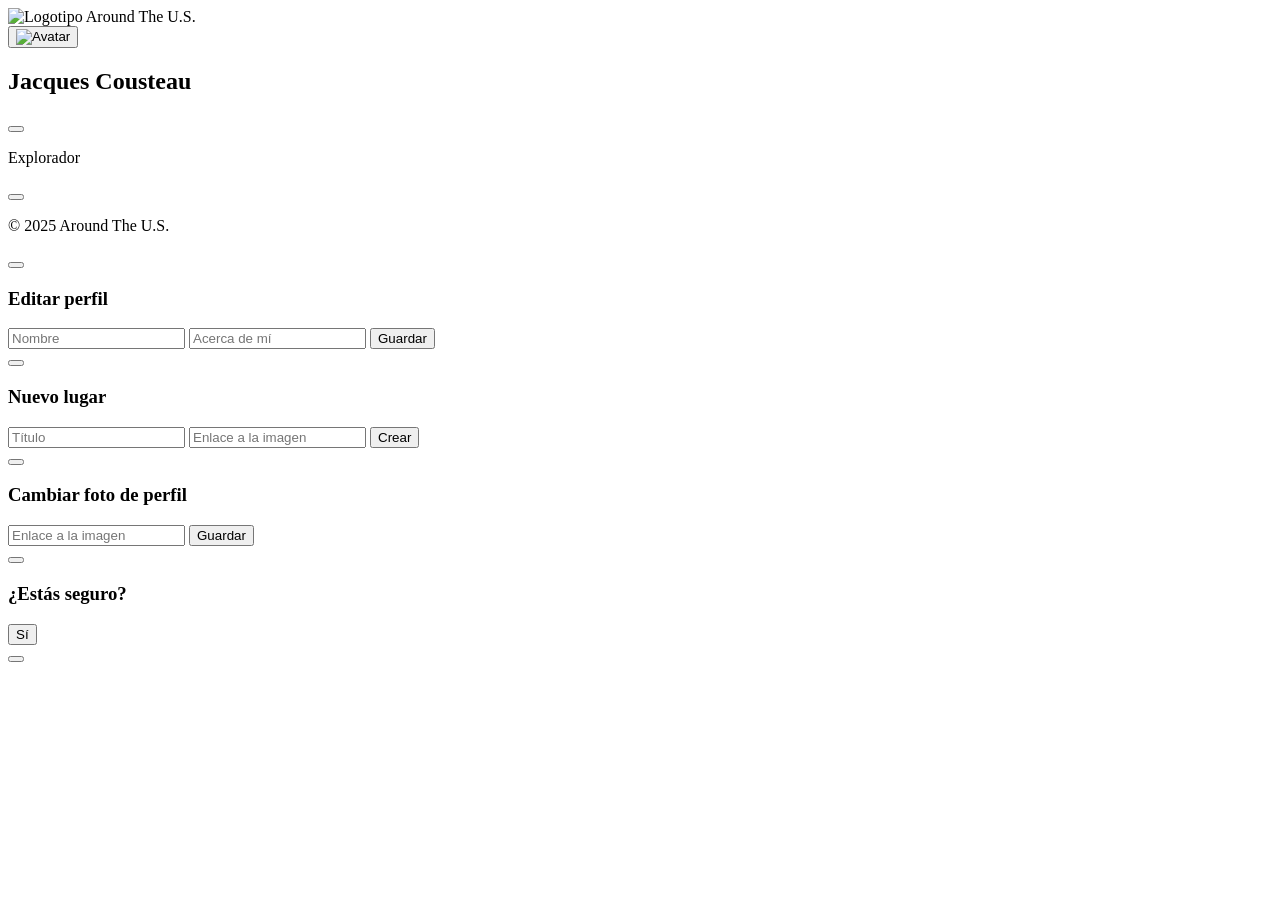
==== src/index.html @ 897a3ea7 "fix: Mueve html a src" ====
<!doctype html>
<html lang="es">
  <head>
    <meta charset="UTF-8" />
    <meta content="width=device-width, initial-scale=1.0" name="viewport" />
    <meta content="ie=edge" http-equiv="X-UA-Compatible" />
    <title>Around The U.S.</title>
    <link href="./src/pages/index.css" rel="stylesheet" />
  </head>
  <body class="page">
    <div class="page__content">
      <header class="header page__section">
        <img
          alt="Logotipo Around The U.S."
          class="logo header__logo"
          src="./src/images/logo.svg"
        />
      </header>
      <main class="content">
        <section class="profile page__section">
          <button
            class="profile__avatar-button"
            type="button"
            aria-label="Editar avatar"
          >
            <img
              class="profile__image"
              src="./src/images/avatar.jpg"
              alt="Avatar"
            />
          </button>
          <div class="profile__info">
            <h1 class="profile__title">Jacques Cousteau</h1>
            <button
              aria-label="Editar perfil"
              class="profile__edit-button"
              type="button"
            ></button>
            <p class="profile__description">Explorador</p>
          </div>
          <button
            aria-label="Agregar tarjeta"
            class="profile__add-button"
            type="button"
          ></button>
        </section>

        <template id="card-template">
          <li class="card">
            <img class="card__image" src="" alt="" />
            <button
              aria-label="Eliminar tarjeta"
              class="card__delete-button"
              type="button"
            ></button>
            <div class="card__description">
              <h2 class="card__title"></h2>
              <button
                aria-label="Botón Me gusta"
                class="card__like-button"
                type="button"
              ></button>
            </div>
          </li>
        </template>

        <section class="cards page__section">
          <ul class="cards__list"></ul>
        </section>
      </main>
      <footer class="footer page__section">
        <p class="footer__copyright">© 2025 Around The U.S.</p>
      </footer>
      <div class="popup" id="edit-popup">
        <div class="popup__content">
          <button
            aria-label="Cerrar ventana emergente"
            class="popup__close"
            type="button"
          ></button>
          <h3 class="popup__title">Editar perfil</h3>
          <form class="popup__form" id="edit-profile-form">
            <input
              id="profile-name"
              class="popup__input popup__input_type_name"
              name="name"
              placeholder="Nombre"
              type="text"
              minlength="2"
              maxlength="40"
              required
            />
            <span class="profile-name-input-error popup__input-error"></span>
            <input
              id="profile-description"
              class="popup__input popup__input_type_description"
              name="description"
              placeholder="Acerca de mí"
              type="text"
              minlength="2"
              maxlength="200"
              required
            />
            <span
              class="profile-description-input-error popup__input-error"
            ></span>
            <button class="button popup__button" type="submit">Guardar</button>
          </form>
        </div>
      </div>
      <div class="popup" id="new-card-popup">
        <div class="popup__content">
          <button
            aria-label="Cerrar ventana emergente"
            class="popup__close"
            type="button"
          ></button>
          <h3 class="popup__title">Nuevo lugar</h3>
          <form class="popup__form" id="new-card-form">
            <input
              id="place-name"
              class="popup__input popup__input_type_card-name"
              name="place-name"
              placeholder="Título"
              required
              type="text"
              minlength="2"
              maxlength="30"
            /><span class="place-name-input-error popup__input-error"></span>
            <input
              id="place-url"
              class="popup__input popup__input_type_url"
              name="link"
              placeholder="Enlace a la imagen"
              required
              type="url"
            /><span class="place-url-input-error popup__input-error"></span>
            <button class="button popup__button" type="submit">Crear</button>
          </form>
        </div>
      </div>
      <div class="popup" id="avatar-popup">
        <div class="popup__content popup__content_type_avatar">
          <button
            aria-label="Cerrar ventana emergente"
            class="popup__close"
            type="button"
          ></button>
          <h3 class="popup__title">Cambiar foto de perfil</h3>
          <form class="popup__form popup__form_type_avatar" id="avatar-form">
            <input
              id="avatar-url"
              class="popup__input popup__input_type_avatar-url"
              name="avatar"
              placeholder="Enlace a la imagen"
              required
              type="url"
            />
            <span class="avatar-url-input-error popup__input-error"></span>
            <button class="button popup__button popup__button_type_avatar" type="submit">Guardar</button>
          </form>
        </div>
      </div>
      <div class="popup" id="delete-card-popup">
        <div class="popup__content popup__content_type_confirmation">
          <button
            aria-label="Cerrar ventana emergente"
            class="popup__close"
            type="button"
          ></button>
          <h3 class="popup__title">¿Estás seguro?</h3>
          <form
            class="popup__form popup__form_type_confirmation"
            id="delete-card-form"
          >
            <button
              class="button popup__button popup__button_type_confirmation"
              type="submit"
            >
              Sí
            </button>
          </form>
        </div>
      </div>
      <div class="popup" id="image-popup">
        <div class="popup__content popup__content_content_image">
          <button
            aria-label="Cerrar ventana emergente"
            class="popup__close"
            type="button"
          ></button>
          <img alt="" class="popup__image" src="#" />
          <p class="popup__caption"></p>
        </div>
      </div>
    </div>
    <script type="module" src="./src/pages/index.js"></script>
  </body>
</html>
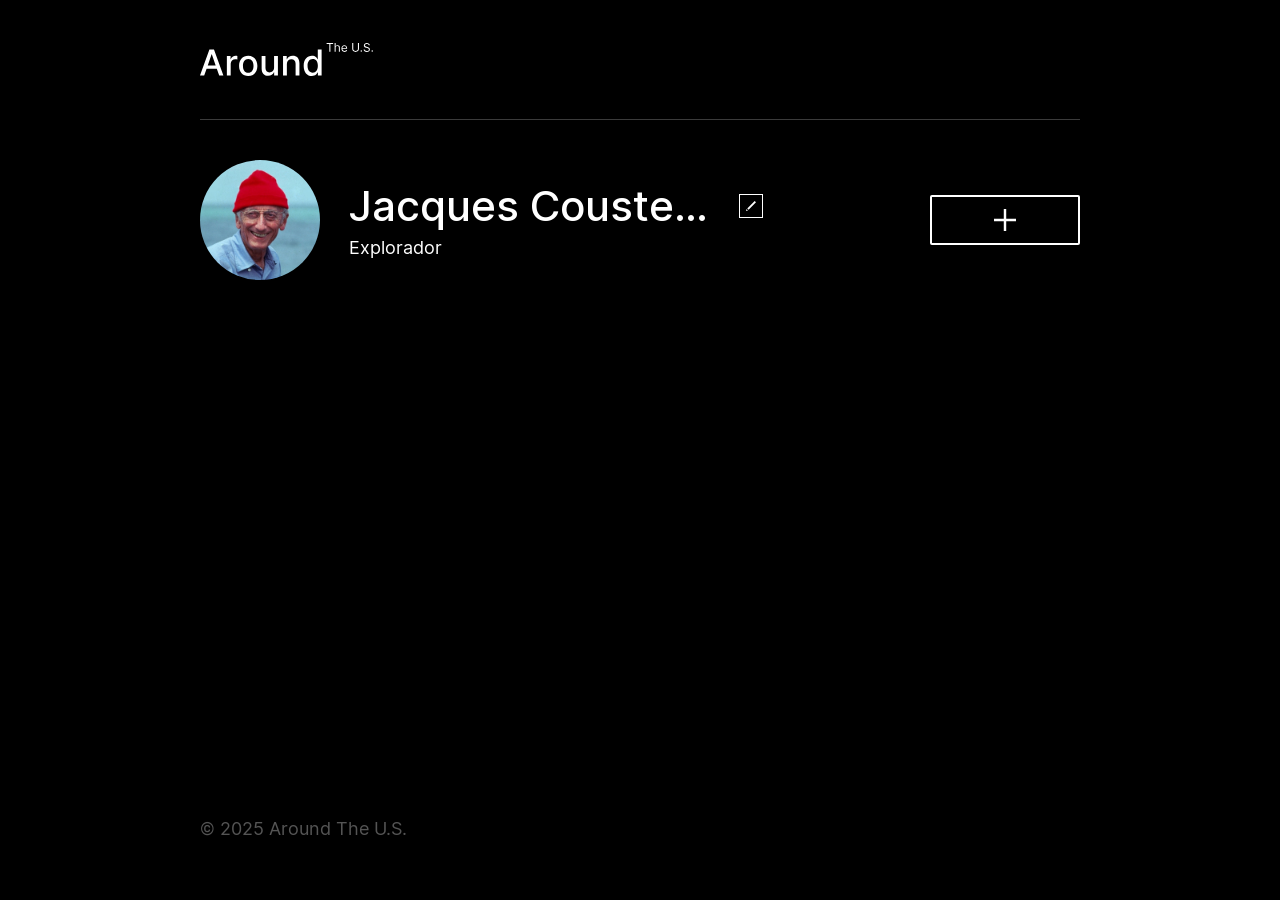
==== commit abeb7729: "fix: Corrige direcciones" ====
--- a/src/index.html
+++ b/src/index.html
@@ -5,7 +5,7 @@
     <meta content="width=device-width, initial-scale=1.0" name="viewport" />
     <meta content="ie=edge" http-equiv="X-UA-Compatible" />
     <title>Around The U.S.</title>
-    <link href="./src/pages/index.css" rel="stylesheet" />
+    <link href="./pages/index.css" rel="stylesheet" />
   </head>
   <body class="page">
     <div class="page__content">
@@ -13,7 +13,7 @@
         <img
           alt="Logotipo Around The U.S."
           class="logo header__logo"
-          src="./src/images/logo.svg"
+          src="./images/logo.svg"
         />
       </header>
       <main class="content">
@@ -25,7 +25,7 @@
           >
             <img
               class="profile__image"
-              src="./src/images/avatar.jpg"
+              src="./images/avatar.jpg"
               alt="Avatar"
             />
           </button>
@@ -157,7 +157,12 @@
               type="url"
             />
             <span class="avatar-url-input-error popup__input-error"></span>
-            <button class="button popup__button popup__button_type_avatar" type="submit">Guardar</button>
+            <button
+              class="button popup__button popup__button_type_avatar"
+              type="submit"
+            >
+              Guardar
+            </button>
           </form>
         </div>
       </div>
@@ -194,6 +199,6 @@
         </div>
       </div>
     </div>
-    <script type="module" src="./src/pages/index.js"></script>
+    <script type="module" src="./pages/index.js"></script>
   </body>
 </html>
--- a/src/pages/index.css
+++ b/src/pages/index.css
@@ -0,0 +1,11 @@
+@import url("../vendor/normalize.css");
+@import url("../vendor/fonts.css");
+
+@import url("../blocks/page.css");
+@import url("../blocks/header.css");
+@import url("../blocks/content.css");
+@import url("../blocks/footer.css");
+@import url("../blocks/profile.css");
+@import url("../blocks/cards.css");
+@import url("../blocks/card.css");
+@import url("../blocks/popup.css");
